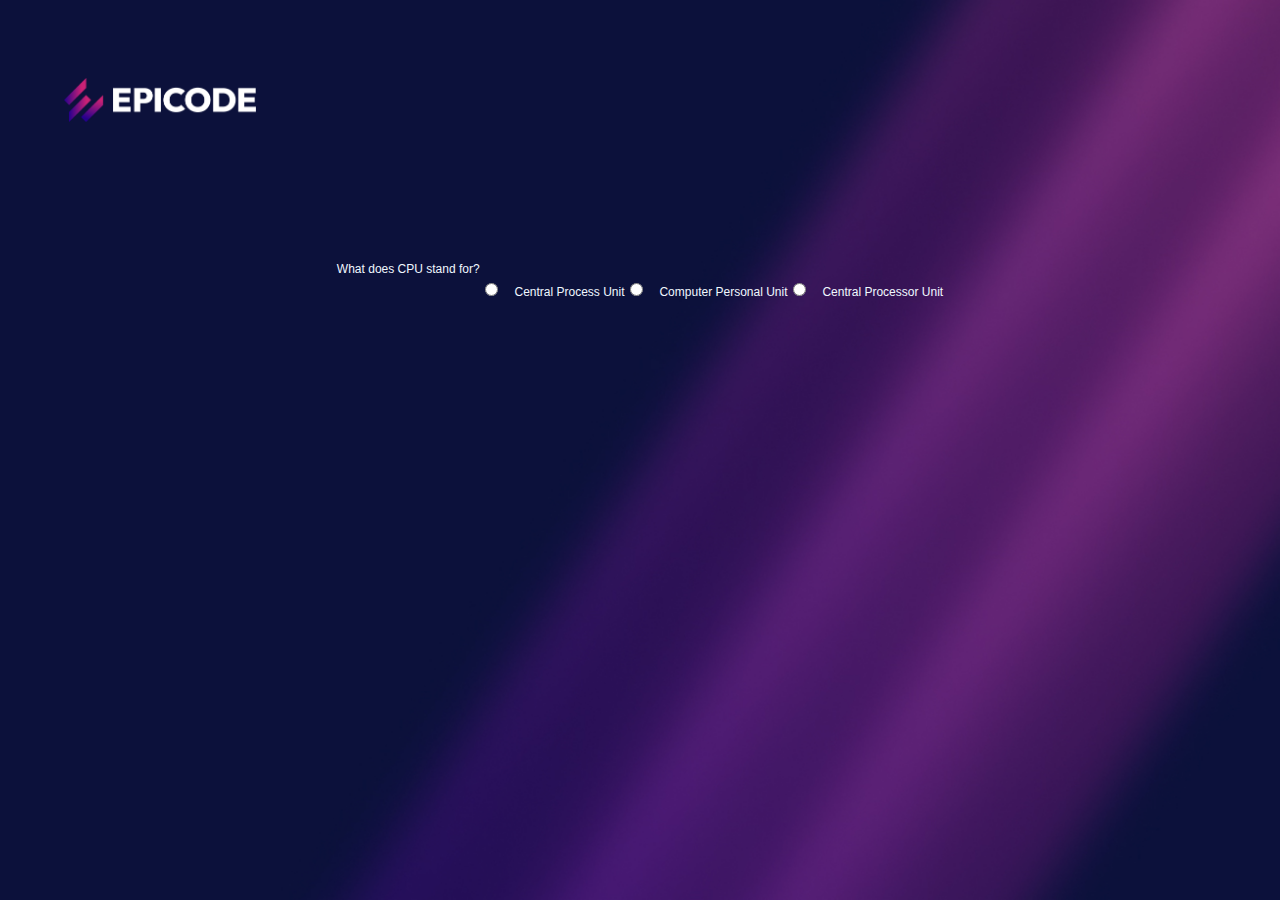
==== domanda.html @ 449aa85f "carico script js" ====
<!DOCTYPE html>
<html lang="en">
<head>
    <meta charset="UTF-8">
    <meta name="viewport" content="width=device-width, initial-scale=1.0">
    <title>Document</title>
    <link rel="stylesheet" href="domanda.css">
</head>
<body>
    <div class="header">
        <img src="assets/epicode_logo.png" alt="">
    </div>
    <div class="domanda" id="question">
        <!-- What does CPU stand for? -->
    </div>
     <!-- <div class="opzioni">
        <button>Central Process Unit</button>
        <button>Computer Personal Unit</button>
        <button>Central Processor Unit</button>
    </div> -->
    <div class="numeroDomande">
        
    </div> 
    
    <script src="script.js"></script>
</body>
</html>
---- domanda.css ----
body{
    padding: 0;
    margin: 0;
    background-image: url(assets/bg.jpg);
    background-size: cover;
}

.header{
    width: 100%;
    height:200px;
    display: flex;
    align-items: center;
}

.header img{
    width:15%;
    margin-left: 5%;
}

.domanda{
    width:100%;
    height:200px;
    margin-top: 50px;
    color: aliceblue;
    font-family: 'Segoe UI', Tahoma, Geneva, Verdana, sans-serif;
    font-size: 50px;
    font-weight: 500;
    display: flex;
    justify-content: center;
}

.opzioni{
    width: 100%;
    display: flex;
    justify-content: center;
}

.opzioni button{
    width: 20%;
    height: 100px;
    font-family: 'Segoe UI', Tahoma, Geneva, Verdana, sans-serif;
    font-size: 20px;
    color: aliceblue;
    background-color: rgba(62, 59, 97, 0.4);
    border-radius: 50px;
    margin-right: 40px;
}

.opzioni button:hover{
    background-color: blueviolet;
}

p {font-size: 12px;}

label {font-size: 12px;}
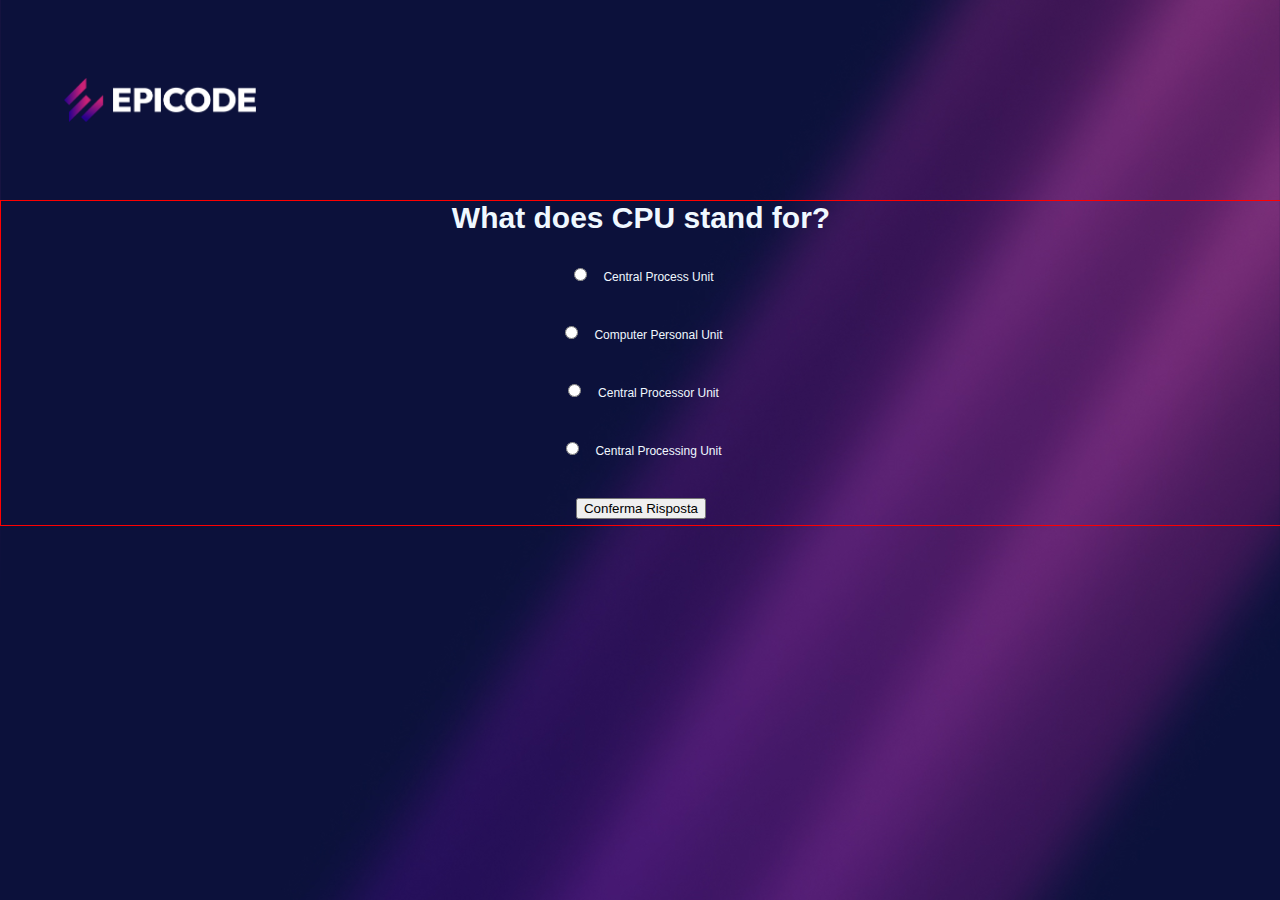
==== commit 0b661e73: "modifiche script" ====
--- a/domanda.html
+++ b/domanda.html
@@ -11,16 +11,8 @@
         <img src="assets/epicode_logo.png" alt="">
     </div>
     <div class="domanda" id="question">
-        <!-- What does CPU stand for? -->
     </div>
-     <!-- <div class="opzioni">
-        <button>Central Process Unit</button>
-        <button>Computer Personal Unit</button>
-        <button>Central Processor Unit</button>
-    </div> -->
-    <div class="numeroDomande">
-        
-    </div> 
+    <div id="domandeInput"></div>
     
     <script src="script.js"></script>
 </body>
--- a/domanda.css
+++ b/domanda.css
@@ -3,6 +3,7 @@
     margin: 0;
     background-image: url(assets/bg.jpg);
     background-size: cover;
+    color: #fff;
 }
 
 .header{
@@ -17,17 +18,26 @@
     margin-left: 5%;
 }
 
+h2 {font-size: 30px; margin: 0;}
+
 .domanda{
+    border: 1px solid red;
     width:100%;
-    height:200px;
-    margin-top: 50px;
+    /* height:200px; */
+    /* margin-top: 50px; */
     color: aliceblue;
     font-family: 'Segoe UI', Tahoma, Geneva, Verdana, sans-serif;
     font-size: 50px;
     font-weight: 500;
     display: flex;
+    flex-direction: column;
     justify-content: center;
+    align-items: center;
 }
+
+/* input[type="radio" i] {
+    display: none;
+} */
 
 .opzioni{
     width: 100%;
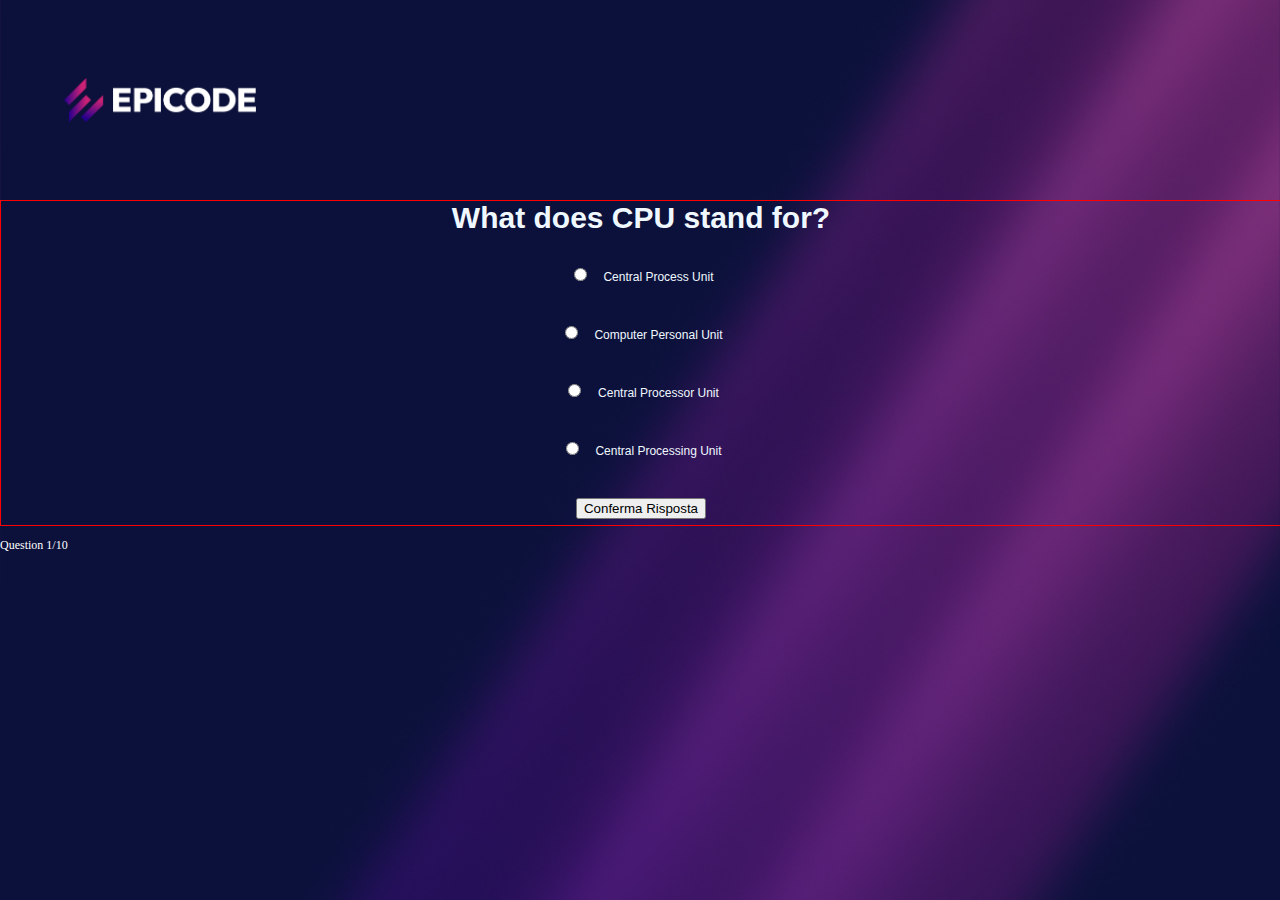
==== commit d58ffa73: "aggiunta contatore risposte giuste e indice della domanda corrente" ====
--- a/domanda.html
+++ b/domanda.html
@@ -13,6 +13,7 @@
     <div class="domanda" id="question">
     </div>
     <div id="domandeInput"></div>
+    <p id="questionCounter"></p>
     
     <script src="script.js"></script>
 </body>
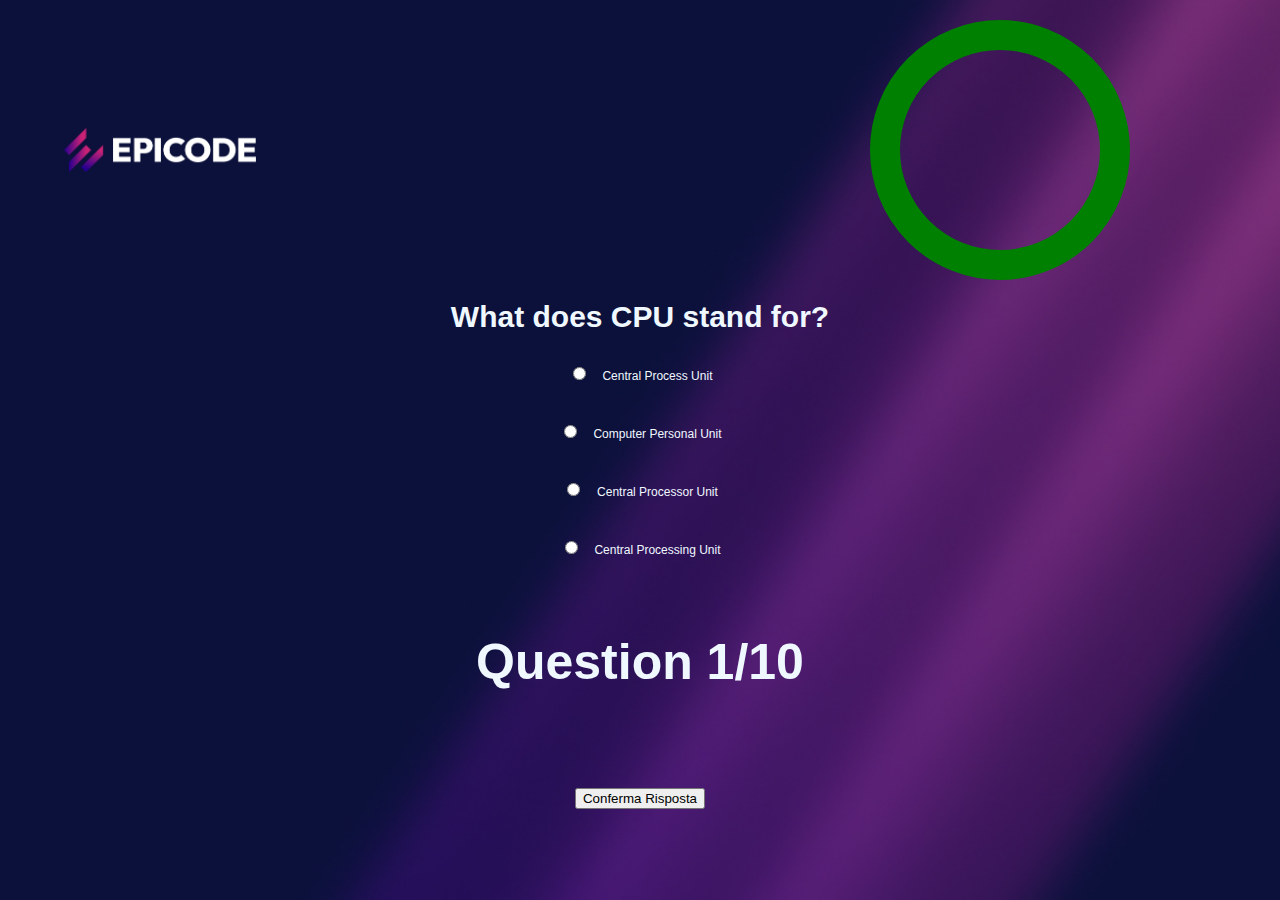
==== commit e47d5523: "timer nelle domande" ====
--- a/domanda.html
+++ b/domanda.html
@@ -9,11 +9,16 @@
 <body>
     <div class="header">
         <img src="assets/epicode_logo.png" alt="">
+        <div class="contenitoreSecondi">
+            <div id="countdown"></div>
+            <div class="cerchio1">
+                <div class="seconds"></div>
+            </div>
+        </div>
     </div>
     <div class="domanda" id="question">
     </div>
     <div id="domandeInput"></div>
-    <p id="questionCounter"></p>
     
     <script src="script.js"></script>
 </body>
--- a/domanda.css
+++ b/domanda.css
@@ -8,7 +8,7 @@
 
 .header{
     width: 100%;
-    height:200px;
+    height:300px;
     display: flex;
     align-items: center;
 }
@@ -18,10 +18,12 @@
     margin-left: 5%;
 }
 
-h2 {font-size: 30px; margin: 0;}
+h2 {
+    font-size: 30px;
+    margin: 0;
+}
 
 .domanda{
-    border: 1px solid red;
     width:100%;
     /* height:200px; */
     /* margin-top: 50px; */
@@ -62,4 +64,40 @@
 
 p {font-size: 12px;}
 
-label {font-size: 12px;}+label {font-size: 12px;}
+
+
+/*
+TIMER
+*/
+.contenitoreSecondi {
+    display: flex;
+    flex-direction: column;
+    align-items: center;
+    position: absolute;
+    right: 150px;
+  }
+  
+  .cerchio1 {
+    position: relative;
+    width: 200px;
+    height: 200px;
+    border-radius: 50%;
+    display: flex;
+    border-style: solid;
+    border-color: green;
+    border-width: 30px;
+    transition: border-color 5s ease;
+    margin-right: 0px;
+  }
+
+  .seconds {
+    position: absolute;
+    top: 50%;
+    left: 50%;
+    transform: translate(-50%, -50%);
+    font-size: 60px;
+    color: white;
+    font-family: 'Segoe UI', Tahoma, Geneva, Verdana, sans-serif;
+    font-weight: 500;
+  }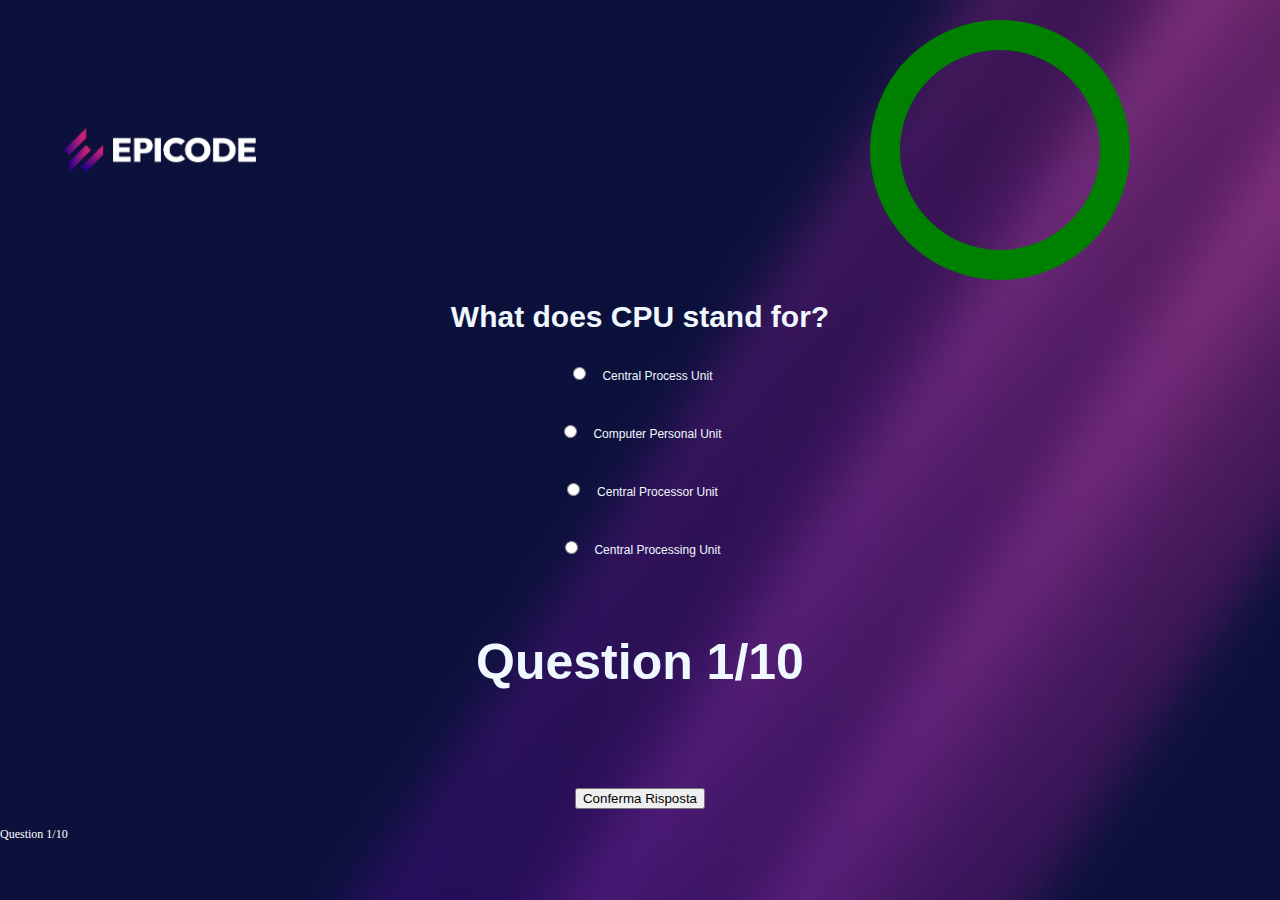
==== commit 4a957134: "modifiche script" ====
--- a/domanda.html
+++ b/domanda.html
@@ -19,6 +19,7 @@
     <div class="domanda" id="question">
     </div>
     <div id="domandeInput"></div>
+    <p id="questionCounter"></p>
     
     <script src="script.js"></script>
 </body>
